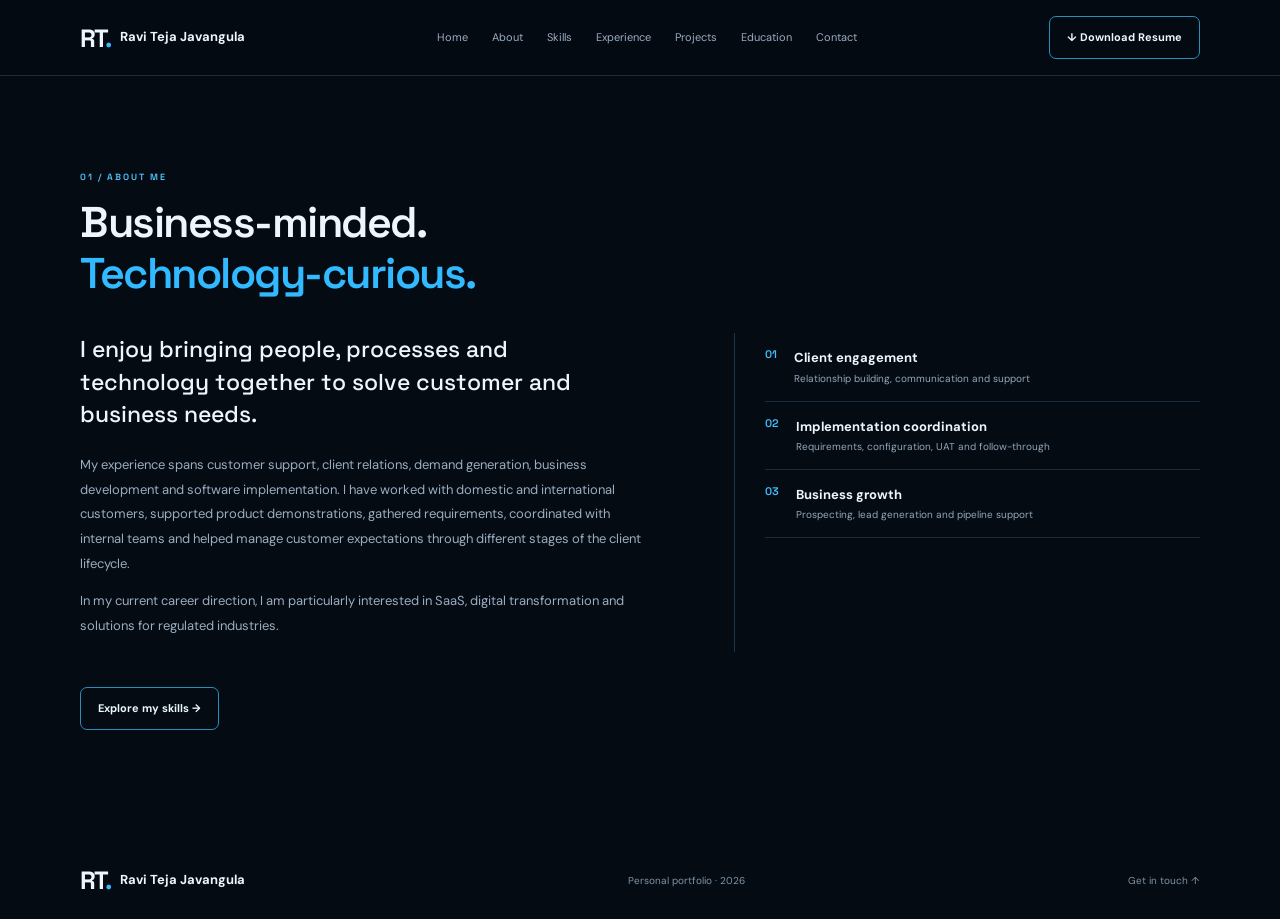
==== about.html @ 29cf8e78 "Add files via upload" ====
<!DOCTYPE html>
<html lang="en">
<head>
<meta charset="UTF-8"><meta name="viewport" content="width=device-width, initial-scale=1.0">
<meta name="description" content="About Ravi Teja Javangula, a client-focused business and technology professional.">
<title>About | Ravi Teja Javangula</title>
<link rel="preconnect" href="https://fonts.googleapis.com"><link rel="preconnect" href="https://fonts.gstatic.com" crossorigin>
<link href="https://fonts.googleapis.com/css2?family=DM+Sans:wght@400;500;600;700&family=Space+Grotesk:wght@400;500;600;700&display=swap" rel="stylesheet">
<link rel="stylesheet" href="style.css">
<link rel="stylesheet" href="pages.css">
</head>
<body>
<header class="header"><a class="brand" href="index.html"><span>RT<span class="blue">.</span></span> Ravi Teja Javangula</a>
<button class="menu" aria-label="Toggle menu" aria-expanded="false"><i></i><i></i><i></i></button>
<nav id="nav" aria-label="Main navigation"><a href="index.html">Home</a><a href="about.html">About</a><a href="skills.html">Skills</a><a href="experience.html">Experience</a><a href="projects.html">Projects</a><a href="education.html">Education</a><a href="contact.html">Contact</a></nav>
<a class="btn btn-outline resume" href="assets/Ravi-Resume.docx" download>↓ Download Resume</a></header>
<main class="wrap page-main"><section class="section page-section"><div class="heading reveal"><p class="eyebrow">01 / ABOUT ME</p><h1 class="page-title">Business-minded.<br><span>Technology-curious.</span></h1></div>
<div class="about-grid"><div class="about-text reveal"><p class="big">I enjoy bringing people, processes and technology together to solve customer and business needs.</p><p>My experience spans customer support, client relations, demand generation, business development and software implementation. I have worked with domestic and international customers, supported product demonstrations, gathered requirements, coordinated with internal teams and helped manage customer expectations through different stages of the client lifecycle.</p><p>In my current career direction, I am particularly interested in SaaS, digital transformation and solutions for regulated industries.</p></div><div class="facts reveal"><div><em>01</em><p><strong>Client engagement</strong><small>Relationship building, communication and support</small></p></div><div><em>02</em><p><strong>Implementation coordination</strong><small>Requirements, configuration, UAT and follow-through</small></p></div><div><em>03</em><p><strong>Business growth</strong><small>Prospecting, lead generation and pipeline support</small></p></div></div></div>
<div class="page-next"><a class="btn btn-outline" href="skills.html">Explore my skills →</a></div></section></main>
<footer class="footer wrap"><a class="brand" href="index.html"><span>RT<span class="blue">.</span></span> Ravi Teja Javangula</a><span>Personal portfolio · <span id="year"></span></span><a href="contact.html">Get in touch ↑</a></footer>
<script src="script.js"></script></body></html>
---- style.css ----
*{box-sizing:border-box}html{scroll-behavior:smooth;scroll-padding-top:90px}body{margin:0;background:#050b13;color:#edf5ff;font-family:'DM Sans',sans-serif;line-height:1.7}a{color:inherit;text-decoration:none}.blue,.heading h2 span,.hero h1 span{color:#31baff}.wrap{width:min(1120px,calc(100% - 44px));margin:auto}.header{height:76px;position:sticky;top:0;z-index:10;display:flex;align-items:center;justify-content:space-between;padding:0 max(22px,calc((100% - 1120px)/2));background:rgba(5,11,19,.9);backdrop-filter:blur(16px);border-bottom:1px solid #183044}.brand{display:flex;align-items:center;gap:10px;font-size:13px;font-weight:700;white-space:nowrap}.brand>span:first-child{font:700 25px 'Space Grotesk';letter-spacing:-2px}.header nav{display:flex;gap:24px}.header nav a{font-size:11px;color:#9aadc0}.header nav a:hover{color:#4ccaff}.btn{display:inline-flex;align-items:center;justify-content:center;padding:11px 17px;border-radius:7px;font-size:11px;font-weight:700;transition:.2s}.btn:hover{transform:translateY(-2px)}.btn-primary{background:linear-gradient(110deg,#139eea,#36c6ed);color:#00111b}.btn-outline{border:1px solid #278ec0;color:#eaf8ff}.menu{display:none}.hero{min-height:610px;display:grid;grid-template-columns:1.08fr .92fr;align-items:center;gap:55px;padding-top:50px;padding-bottom:60px}.eyebrow{font:600 9px 'Space Grotesk';letter-spacing:2px;color:#4fc8ff;margin:0 0 15px}.hello{color:#a9bbcc;margin:0;font-size:17px}.hero h1{font:700 clamp(48px,6vw,76px)/1.03 'Space Grotesk';letter-spacing:-4px;margin:4px 0 20px}.hero h2{font:500 14px 'Space Grotesk';color:#c4d7e8}.hero h2 b{color:#31baff}.lead{font-size:15px;color:#e2edf7;max-width:540px}.sublead{font-size:13px;color:#93a8bb;max-width:520px}.actions{display:flex;gap:12px;margin-top:26px}.availability{font-size:11px;color:#9aafc2;margin-top:30px}.availability span{display:inline-block;width:7px;height:7px;border-radius:50%;background:#4ad69a;margin-right:8px;box-shadow:0 0 10px #4ad69a}.hero-photo{height:450px;position:relative;display:flex;justify-content:center;align-items:center}.hero-photo img{height:420px;width:min(330px,82%);object-fit:cover;object-position:50% 20%;border-radius:170px 170px 14px 14px;border:1px solid #258fc2;position:relative;z-index:1;box-shadow:0 0 65px #0878aa30}.photo-glow{position:absolute;width:390px;height:390px;border:1px solid #1b91c355;border-radius:50%;box-shadow:0 0 70px #0a8ec322}.photo-label{position:absolute;z-index:2;bottom:26px;left:12%;right:12%;padding:28px 18px 15px;background:linear-gradient(transparent,#06111df2);border-radius:0 0 12px 12px}.photo-label small,.photo-label strong{display:block}.photo-label small{font-size:8px;letter-spacing:2px;color:#59cfff}.photo-label strong{font:600 15px 'Space Grotesk'}.floating-note{position:absolute;z-index:3;right:0;top:70px;background:#0c1c2b;border:1px solid #1d4963;border-radius:8px;padding:12px 16px}.floating-note b,.floating-note small{display:block}.floating-note b{color:#5bceff;font:600 16px 'Space Grotesk'}.floating-note small{font-size:9px;color:#9db1c3}.ticker{border-block:1px solid #173047;background:#091522}.ticker-inner{display:flex;align-items:center;justify-content:space-between;gap:12px;padding:15px 0;color:#a9bfd1;font:600 9px 'Space Grotesk';letter-spacing:1.3px}.ticker b{color:#31baff}.section{padding-top:95px}.heading{margin-bottom:34px}.heading h2{font:600 clamp(32px,4vw,43px)/1.18 'Space Grotesk';letter-spacing:-1.5px;margin:0}.muted{font-size:13px;color:#95a9bb;max-width:560px}.about-grid{display:grid;grid-template-columns:1.1fr .9fr;gap:85px}.big{font:500 23px/1.4 'Space Grotesk';max-width:530px;margin-top:0}.about-text p:not(.big){font-size:13px;color:#9aadc0;line-height:1.9}.facts{border-left:1px solid #1c3549;padding-left:30px}.facts>div{display:flex;gap:17px;padding:14px 0;border-bottom:1px solid #172c3e}.facts em{font:600 11px 'Space Grotesk';color:#42bfff;font-style:normal}.facts p{margin:0}.facts strong,.facts small{display:block}.facts strong{font-size:13px}.facts small{font-size:10px;color:#92a7ba}.cards{display:grid;grid-template-columns:repeat(4,1fr);gap:13px}.card{border:1px solid #1a354a;background:linear-gradient(145deg,#0d1c2a,#08121d);border-radius:9px;padding:20px;transition:.25s}.card:hover{border-color:#38b8ed;transform:translateY(-4px)}.card label{font:600 9px 'Space Grotesk';color:#648198}.symbol{font-size:25px;color:#4ccaff;margin:12px 0}.card h3,.project h3{font:600 16px 'Space Grotesk';margin:0 0 8px}.card p,.project p{font-size:11px;color:#9aadc0;line-height:1.75}.tags{display:flex;flex-wrap:wrap;gap:6px;margin-top:14px}.tags span,.tool-cloud span{font-size:9px;color:#a6ddf4;border:1px solid #23506a;background:#0a2434;padding:4px 7px;border-radius:4px}.tool-cloud{display:flex;flex-wrap:wrap;gap:8px;margin-top:20px}.tool-cloud span{padding:7px 10px}.timeline{border-top:1px solid #1b3549}.job{display:grid;grid-template-columns:.3fr 1fr;gap:45px;padding:30px 0;border-bottom:1px solid #1b3549}.job-date{font:600 10px 'Space Grotesk';color:#4fc8ff;letter-spacing:1px}.job .eyebrow{margin-bottom:7px}.job h3{font:600 21px 'Space Grotesk';margin:0}.job p:not(.eyebrow){font-size:12px;color:#9aadc0;max-width:720px}.job ul{padding-left:18px;color:#9aadc0;font-size:12px;line-height:1.9}.job li::marker{color:#3bbcff}.small-note{font-size:10px;color:#8095a8;font-style:italic}.project-grid{display:grid;grid-template-columns:1fr 1fr;gap:18px}.project{padding:18px}.project-visual{height:190px;display:grid;place-items:center;border:1px solid #19384e;border-radius:6px;background:radial-gradient(ellipse,#0d3a55 0%,#081522 70%);margin-bottom:22px}.window{width:75%;height:75%;border:1px solid #286184;border-radius:6px;background:#07121d}.window-top{font-size:7px;letter-spacing:1px;color:#78c9ed;padding:8px;border-bottom:1px solid #1c3549}.window-body{padding:18px;display:grid;grid-template-columns:repeat(3,1fr);gap:8px}.window-body i{height:35px;border:1px solid #246184;background:#0c2b40;border-radius:3px}.window-body b{grid-column:1/4;height:42px;border-bottom:1px solid #37a8da;background:linear-gradient(160deg,transparent 45%,#1b6080 46%,transparent 70%)}.compliance{display:flex;gap:25px}.c1{font:700 75px 'Space Grotesk';letter-spacing:-8px}.c1 span{color:#36baff}.lines{display:grid;gap:12px;width:35%;align-content:center}.lines i{height:5px;border-radius:5px;background:linear-gradient(90deg,#24a8e0,transparent)}.lines i:nth-child(2){width:75%}.lines i:nth-child(3){width:55%}.project .eyebrow{margin-bottom:8px}.project h3{font-size:18px}.project p{font-size:12px;min-height:68px}.education-grid{display:grid;grid-template-columns:repeat(3,1fr);border:1px solid #1b3549;border-radius:8px}.education-item{padding:22px;border-right:1px solid #1b3549}.education-item:last-child{border:0}.education-item small{font-size:8px;letter-spacing:1.5px;color:#4fc8ff}.education-item h3{font:600 14px 'Space Grotesk'}.education-item p{font-size:11px;color:#94a9bb}.contact{margin-top:100px;padding:80px 0;background:radial-gradient(ellipse at 15% 100%,#07508038,transparent 55%),#081522;border-block:1px solid #1b3549}.contact-inner{display:flex;align-items:flex-end;justify-content:space-between;gap:35px}.contact-links{display:grid;gap:14px;min-width:320px}.contact-links a:not(.btn){border-bottom:1px solid #1b3549;padding-bottom:10px}.contact-links small,.contact-links strong{display:block}.contact-links small{font-size:8px;letter-spacing:1.5px;color:#4fc8ff}.contact-links strong{font-size:12px;font-weight:500}.contact-links .btn{justify-self:start;margin-top:8px}.footer{display:flex;align-items:center;justify-content:space-between;padding-top:23px;padding-bottom:23px;color:#7f95a9;font-size:10px}.footer .brand{color:#edf5ff}.reveal{opacity:0;transform:translateY(18px);transition:opacity .65s ease,transform .65s ease}.reveal.show{opacity:1;transform:none}
@media(max-width:900px){.header nav{gap:12px}.header nav a{font-size:10px}.resume{display:none}.hero{gap:15px}.cards{grid-template-columns:repeat(2,1fr)}.about-grid{gap:35px}}
@media(max-width:680px){.wrap{width:calc(100% - 34px)}.header{height:66px;padding:0 17px}.menu{display:flex;flex-direction:column;gap:5px;background:none;border:0;padding:8px}.menu i{width:22px;height:2px;background:#e8f6ff}.header nav{display:none;position:absolute;top:66px;left:0;right:0;padding:18px;background:#081522;border-bottom:1px solid #1b3549;flex-direction:column;gap:15px}.header nav.open{display:flex}.hero{grid-template-columns:1fr;padding-top:65px;gap:20px}.hero h1{font-size:54px}.hero-photo{height:390px}.hero-photo img{height:360px}.photo-glow{width:320px;height:320px}.floating-note{right:0;top:45px}.ticker-inner{justify-content:center;flex-wrap:wrap}.ticker-inner span{font-size:8px}.section{padding-top:75px}.about-grid{grid-template-columns:1fr;gap:25px}.facts{padding-left:18px}.cards{grid-template-columns:1fr}.card{min-height:0}.job{grid-template-columns:1fr;gap:10px}.project-grid{grid-template-columns:1fr}.education-grid{grid-template-columns:1fr}.education-item{border-right:0;border-bottom:1px solid #1b3549}.education-item:last-child{border-bottom:0}.contact-inner{display:block}.contact-links{margin-top:35px;min-width:0}.footer{flex-wrap:wrap;gap:14px}.actions{flex-wrap:wrap}}
@media(prefers-reduced-motion:reduce){html{scroll-behavior:auto}.reveal{opacity:1;transform:none;transition:none}*{transition:none!important}}
---- pages.css ----
.header nav a.active,.header nav a[aria-current="page"]{color:#4ccaff}
.page-main{min-height:calc(100vh - 135px)}
.page-section{padding-bottom:85px}
.page-title{font:600 clamp(32px,4vw,43px)/1.18 'Space Grotesk';letter-spacing:-1.5px;margin:0}
.page-title span{color:#31baff}
.job h2,.project h2,.education-item h2{font:600 21px 'Space Grotesk';margin:0}
.project h2{font-size:18px;margin:0 0 8px}
.education-item h2{font-size:14px;margin:12px 0}
.page-next{margin-top:35px}
.card-link{display:inline-block;margin-top:8px;color:#4fc8ff;font-size:10px;font-weight:700}
.home-intro{padding-bottom:80px}
.page-contact{margin:0;padding:100px 0}
@media(max-width:900px){.header nav{gap:10px}.header nav a{font-size:9px}}
@media(max-width:680px){.header nav a{font-size:12px}}
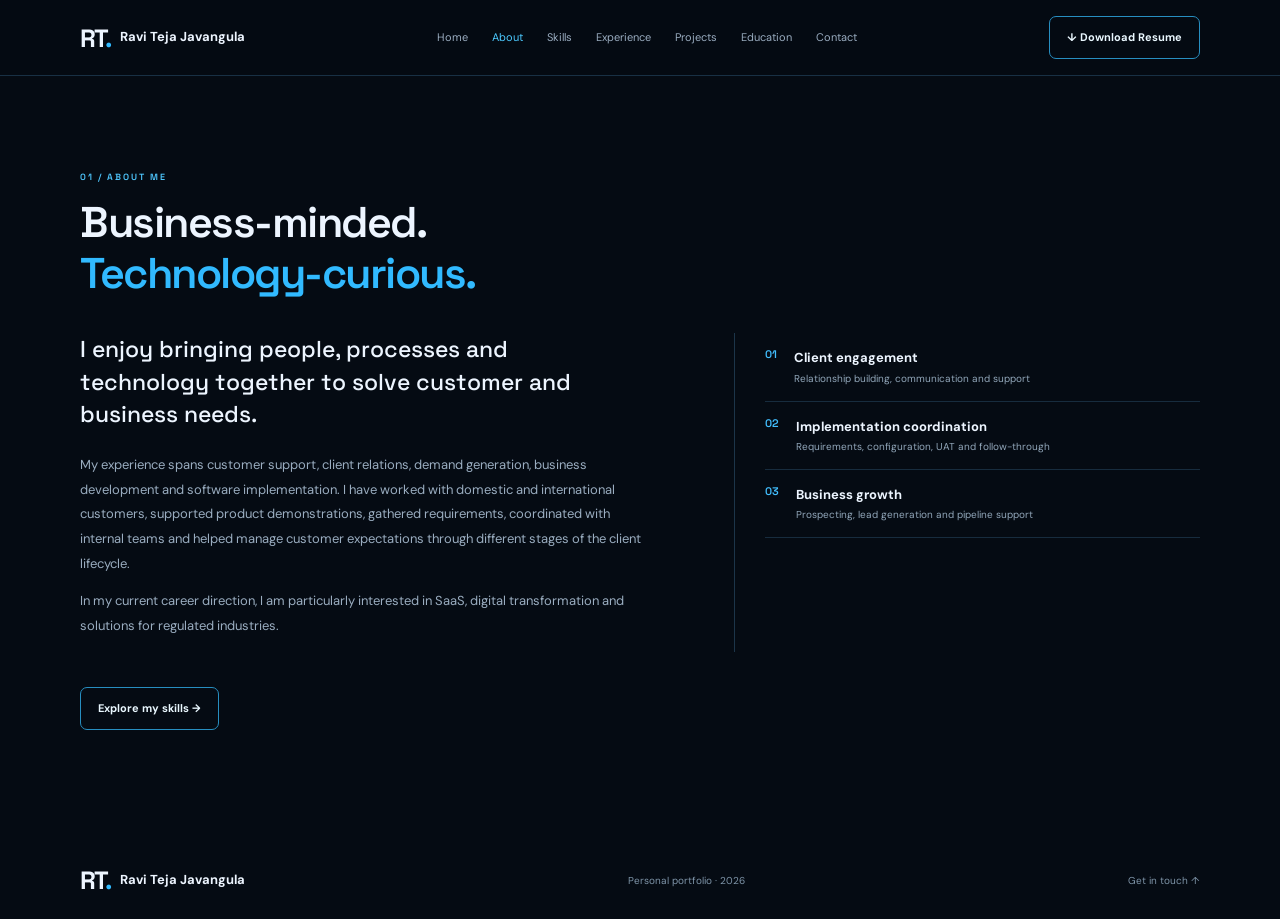
==== commit d4f3fc61: "Add files via upload" ====
--- a/about.html
+++ b/about.html
@@ -18,4 +18,4 @@
 <div class="about-grid"><div class="about-text reveal"><p class="big">I enjoy bringing people, processes and technology together to solve customer and business needs.</p><p>My experience spans customer support, client relations, demand generation, business development and software implementation. I have worked with domestic and international customers, supported product demonstrations, gathered requirements, coordinated with internal teams and helped manage customer expectations through different stages of the client lifecycle.</p><p>In my current career direction, I am particularly interested in SaaS, digital transformation and solutions for regulated industries.</p></div><div class="facts reveal"><div><em>01</em><p><strong>Client engagement</strong><small>Relationship building, communication and support</small></p></div><div><em>02</em><p><strong>Implementation coordination</strong><small>Requirements, configuration, UAT and follow-through</small></p></div><div><em>03</em><p><strong>Business growth</strong><small>Prospecting, lead generation and pipeline support</small></p></div></div></div>
 <div class="page-next"><a class="btn btn-outline" href="skills.html">Explore my skills →</a></div></section></main>
 <footer class="footer wrap"><a class="brand" href="index.html"><span>RT<span class="blue">.</span></span> Ravi Teja Javangula</a><span>Personal portfolio · <span id="year"></span></span><a href="contact.html">Get in touch ↑</a></footer>
-<script src="script.js"></script></body></html>
+<script src="script.js?v=2"></script></body></html>
